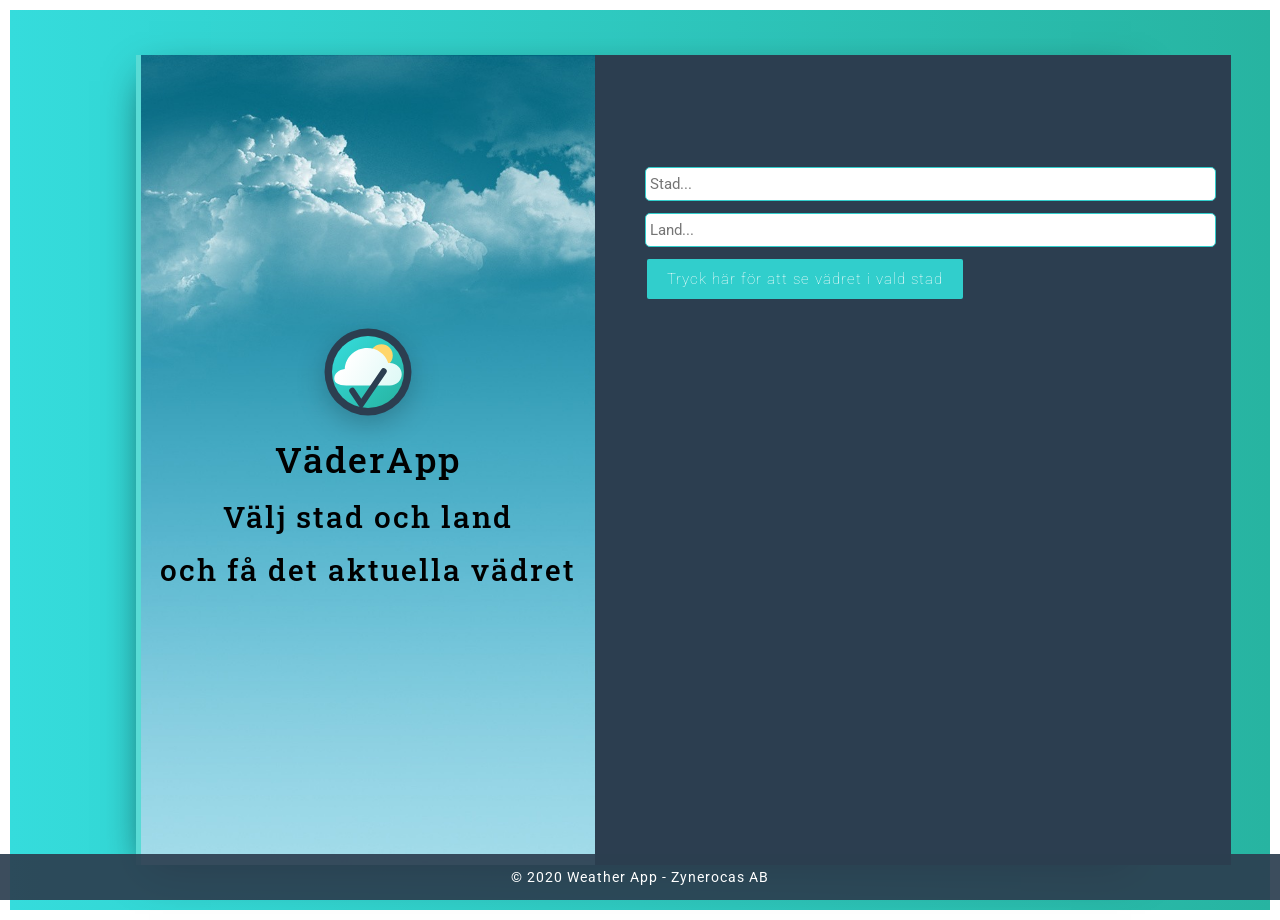
==== deploy-5e31e3a8b9c2596cf13a3ced/index.html @ b717a560 "Edit UI" ====
<!doctype html><html lang="en"><head><meta charset="utf-8"/><link rel="icon" type="image/svg+xml" href="/static/media/vaderapp-logo.svg"/><meta name="viewport" content="width=device-width,initial-scale=1"/><meta name="theme-color" content="#000000"/><meta name="description" content="Web site created using create-react-app"/><link rel="apple-touch-icon" href="/static/media/vaderapp-logo.svg"/><link rel="manifest" href="/manifest.json"/><title>VäderApp</title><link href="/static/css/2.3cecf958.chunk.css" rel="stylesheet"><link href="/static/css/main.91582aad.chunk.css" rel="stylesheet"></head><body><noscript>You need to enable JavaScript to run this app.</noscript><div id="root"></div><script>!function(l){function e(e){for(var r,t,n=e[0],o=e[1],u=e[2],a=0,p=[];a<n.length;a++)t=n[a],Object.prototype.hasOwnProperty.call(i,t)&&i[t]&&p.push(i[t][0]),i[t]=0;for(r in o)Object.prototype.hasOwnProperty.call(o,r)&&(l[r]=o[r]);for(s&&s(e);p.length;)p.shift()();return c.push.apply(c,u||[]),f()}function f(){for(var e,r=0;r<c.length;r++){for(var t=c[r],n=!0,o=1;o<t.length;o++){var u=t[o];0!==i[u]&&(n=!1)}n&&(c.splice(r--,1),e=a(a.s=t[0]))}return e}var t={},i={1:0},c=[];function a(e){if(t[e])return t[e].exports;var r=t[e]={i:e,l:!1,exports:{}};return l[e].call(r.exports,r,r.exports,a),r.l=!0,r.exports}a.m=l,a.c=t,a.d=function(e,r,t){a.o(e,r)||Object.defineProperty(e,r,{enumerable:!0,get:t})},a.r=function(e){"undefined"!=typeof Symbol&&Symbol.toStringTag&&Object.defineProperty(e,Symbol.toStringTag,{value:"Module"}),Object.defineProperty(e,"__esModule",{value:!0})},a.t=function(r,e){if(1&e&&(r=a(r)),8&e)return r;if(4&e&&"object"==typeof r&&r&&r.__esModule)return r;var t=Object.create(null);if(a.r(t),Object.defineProperty(t,"default",{enumerable:!0,value:r}),2&e&&"string"!=typeof r)for(var n in r)a.d(t,n,function(e){return r[e]}.bind(null,n));return t},a.n=function(e){var r=e&&e.__esModule?function(){return e.default}:function(){return e};return a.d(r,"a",r),r},a.o=function(e,r){return Object.prototype.hasOwnProperty.call(e,r)},a.p="/";var r=this["webpackJsonpvader-app"]=this["webpackJsonpvader-app"]||[],n=r.push.bind(r);r.push=e,r=r.slice();for(var o=0;o<r.length;o++)e(r[o]);var s=n;f()}([])</script><script src="/static/js/2.117d0d94.chunk.js"></script><script src="/static/js/main.28b4a34f.chunk.js"></script></body></html>
---- static/css/main.91582aad.chunk.css ----
@import url(https://fonts.googleapis.com/css?family=Roboto);@import url(https://fonts.googleapis.com/css?family=Merriweather:100,200,300,300i,400,400i,700);@import url(https://fonts.googleapis.com/css?family=Roboto+Slab:400,700);@import url(https://fonts.googleapis.com/css?family=Open+Sans:300,400);body{margin:0;font-family:-apple-system,BlinkMacSystemFont,Segoe UI,Roboto,Oxygen,Ubuntu,Cantarell,Fira Sans,Droid Sans,Helvetica Neue,sans-serif;-webkit-font-smoothing:antialiased;-moz-osx-font-smoothing:grayscale}code{font-family:source-code-pro,Menlo,Monaco,Consolas,Courier New,monospace}:root{--primary-color:#358bdc;--dark-color:#333;--light-color:#f4f4f4;--danger-color:#dc3545;--success-color:#28a745;--vader-color:#2c3e50}.weather__info{width:60%;font-size:20px;font-weight:200;letter-spacing:2px}.weather__key{color:#35dcce;border-bottom:2px solid hsla(0,0%,100%,.06);padding:20px 0;font-weight:400}.weather__key:last-child{border:0}.weather__value{color:#fff;font-weight:200}.weather__error{color:#f16051;font-size:20px;letter-spacing:1px;font-weight:200}body{font-family:Open Sans,serif}.wrapper{background:-webkit-gradient(linear,left top,right top,from(#35dcdc),to(#27b4a1));background:linear-gradient(90deg,#35dcdc,#27b4a1);height:100vh;display:flex;justify-content:center;align-items:center}.main{height:90vh;background:#59dbd5;box-shadow:0 13px 40px -13px rgba(0,0,0,.75);width:80%;margin:0 auto}.title-container{height:90vh;background:url(/static/media/bg.dc5d0a22.jpg) 50% no-repeat;background-size:cover;display:flex;align-items:center;justify-content:center;text-align:center;color:#000}.title-container__title{font-size:50px;letter-spacing:2px;line-height:1.3;font-family:Roboto Slab,serif}.title-container__subtitle{font-style:italic;font-weight:100;letter-spacing:1px;line-height:1.5;font-family:Merriweather,serif}.form-container{background-color:#2c3e50;height:90vh;padding-top:100px;padding-left:50px}*{box-sizing:border-box;margin:0;padding:0}body{font-family:Roboto,sans-serif;font-size:1rem;line-height:1.6;background-color:#fff;color:#333;padding:1rem}a{color:#358bdc;color:var(--primary-color);text-decoration:none}a:hover{color:#666}ul{list-style:none}img{width:100%}.container{max-width:1100px;margin:auto;overflow:hidden;padding:0 2rem}.x-large{font-size:4rem}.large,.x-large{line-height:1.2;margin-bottom:1rem}.large{font-size:3rem}.lead{font-size:1.5rem;margin-bottom:1rem}.text-primary{color:#358bdc;color:var(--primary-color)}.text-dark{color:#333;color:var(--dark-color)}.text-success{color:#28a745;color:var(--success-color)}.text-danger{color:#dc3545;color:var(--danger-color)}.text-center{text-align:center}.text-right{text-align:right}.text-left{text-align:left}.all-center{display:flex;flex-direction:column;width:100%;margin:auto;justify-content:center;align-items:center;text-align:center}.card{padding:1rem;border:1px dotted #3aa537;margin:.7rem 0;border-radius:5px;text-align:center}.list{margin:.5rem 0}.list li{padding-bottom:.3rem}.p{padding:.5rem}.p-1{padding:1rem}.p-2{padding:2rem}.p-3{padding:3rem}.py{padding:.5rem 0}.py-1{padding:1rem 0}.py-2{padding:2rem 0}.py-3{padding:3rem 0}.m{margin:.5rem}.m-1{margin:1rem}.m-2{margin:2rem}.m-3{margin:3rem}.my{margin:.5rem 0}.my-1{margin:1rem 0}.my-2{margin:2rem 0}.my-3{margin:3rem 0}.grid-2{display:grid;grid-template-columns:repeat(2,1fr);grid-gap:1rem}.grid-3{display:grid;grid-template-columns:repeat(3,1fr);grid-gap:1rem}.grid-4{display:grid;grid-template-columns:repeat(4,1fr);grid-gap:1rem}.btn{display:inline-block;background:#f4f4f4;background:var(--light-color);color:#333;padding:.4rem 1.3rem;font-size:1rem;border:none;cursor:pointer;margin-right:.5rem;-webkit-transition:opacity .2s ease-in;transition:opacity .2s ease-in;outline:none}.btn-link{background:none;padding:0;margin:0}.btn-block{display:block;width:100%}.btn-sm{font-size:.8rem;padding:.3rem 1rem;margin-right:.2rem}.badge{display:inline-block;font-size:.8rem;padding:.2rem .7rem;text-align:center;margin:.3rem;border-radius:5px}.alert,.badge{background:#f4f4f4;background:var(--light-color);color:#333}.alert{padding:.7rem;margin:1rem 0;opacity:.9}.alert-primary,.badge-primary,.bg-primary,.btn-primary{background:#358bdc;background:var(--primary-color);color:#fff}.alert-light,.badge-light,.bg-light,.btn-light{background:#f4f4f4;background:var(--light-color);color:#333}.alert-dark,.badge-dark,.bg-dark,.btn-dark{background:#333;background:var(--dark-color);color:#fff}.alert-danger,.badge-danger,.bg-danger,.btn-danger{background:#dc3545;background:var(--danger-color);color:#fff}.bg-vader{background:#2c3e50;background:var(--vader-color);color:#fff}.alert-success,.badge-success,.bg-success,.btn-success{background:#28a745;background:var(--success-color);color:#fff}.alert-white,.badge-white,.bg-white,.btn-white{background:#fff;color:#333;border:1px solid #ccc}.btn:hover{opacity:.8}.badge-light,.bg-light{border:1px solid #ccc}.round-img{border-radius:50%}input{margin:1.2rem 0}.form-text{display:block;margin-top:.3rem;color:#888}input[type=date],input[type=email],input[type=password],input[type=text],select,textarea{display:block;width:100%;padding:.4rem;font-size:1.5rem;border:1px solid #31cecc;border-radius:5px}button,input[type=submit]{font:inherit;border:0;padding:8px 20px;margin:0 2px;border-radius:2px;font-weight:lighter;letter-spacing:1px;font-size:15px;cursor:pointer;background-color:#31cecc;color:#fff;font-weight:100}table td,table th{padding:1rem;text-align:left}table th{background:#f4f4f4;background:var(--light-color)}.navbar{justify-content:space-between;align-items:center;padding:.7rem 2rem;z-index:1;width:100%;opacity:.9;margin-bottom:1rem;border-radius:5px}.navbar,.navbar ul{display:flex}.navbar a{color:#fff;padding:.45rem;margin:0 .25rem}.navbar a:hover{color:#f4f4f4;color:var(--light-color)}.navbar .welcome span{margin-right:.6rem}@media (max-width:700px){.hide-sm{display:none}.grid-2,.grid-3,.grid-4{grid-template-columns:1fr}.x-large{font-size:3rem}.large{font-size:2rem}.lead{font-size:1rem}.navbar{display:block;text-align:left}.navbar ul{text-align:center;justify-content:center}.item-enter{opacity:0}.item-enter-active{opacity:1;-webkit-transition:opacity 1s ease-in;transition:opacity 1s ease-in}.item-exit{opacity:1}.item-exit-active{opacity:0;-webkit-transition:opacity 1s ease-in;transition:opacity 1s ease-in}}
.weather-logo{display:block;width:96px;height:96px;margin:0 auto 18px;filter:drop-shadow(0 8px 14px rgba(0,0,0,.22))}.app-footer{position:fixed;bottom:0;left:0;right:0;text-align:center;padding:12px;background:rgba(44,62,80,.92);color:#fff;font-size:14px;letter-spacing:1px;z-index:10}.app-footer p{margin:0}/*# sourceMappingURL=main.91582aad.chunk.css.map */
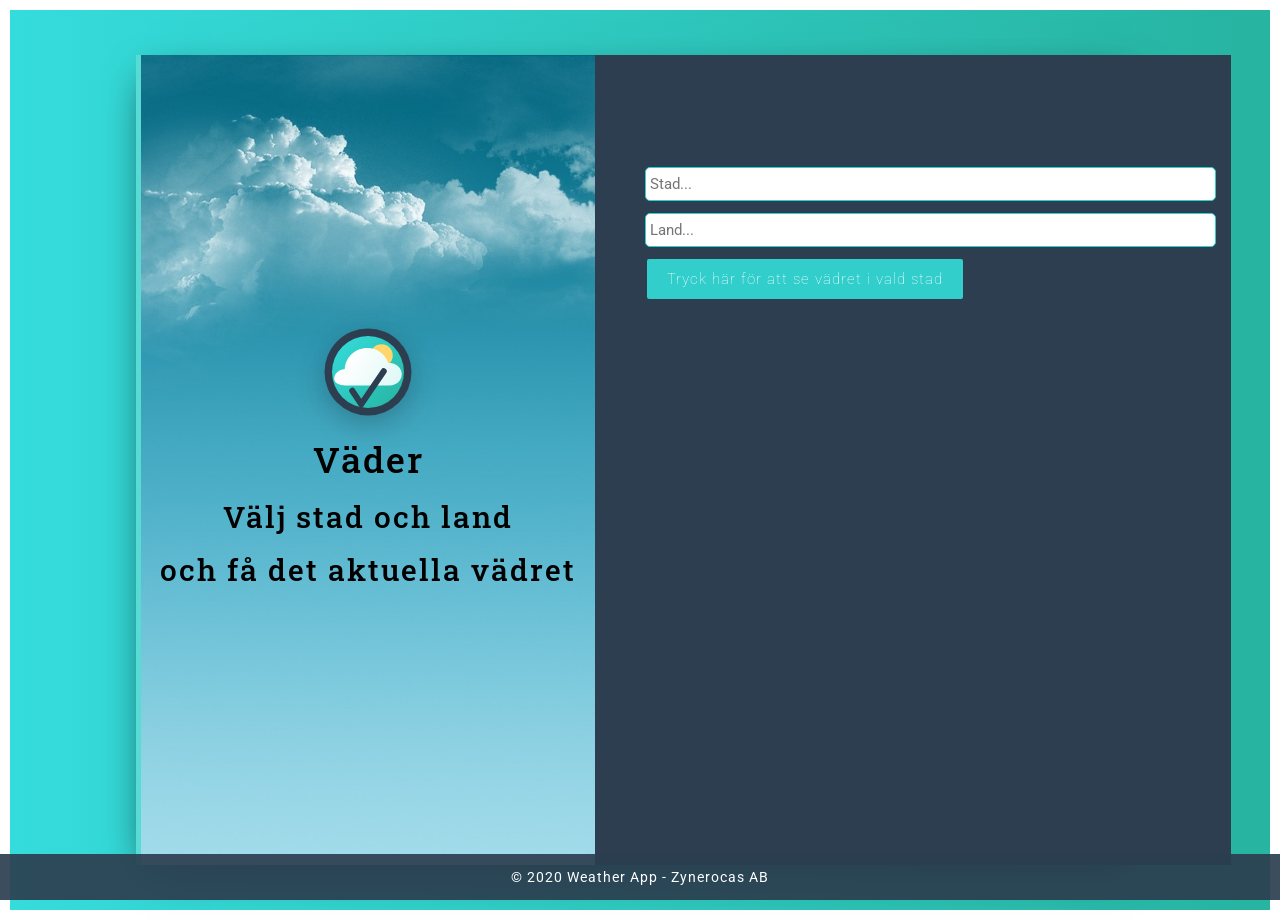
==== commit 72829c82: "change Väder App to just Väder commit" ====
--- a/deploy-5e31e3a8b9c2596cf13a3ced/index.html
+++ b/deploy-5e31e3a8b9c2596cf13a3ced/index.html
@@ -1 +1 @@
-<!doctype html><html lang="en"><head><meta charset="utf-8"/><link rel="icon" type="image/svg+xml" href="/static/media/vaderapp-logo.svg"/><meta name="viewport" content="width=device-width,initial-scale=1"/><meta name="theme-color" content="#000000"/><meta name="description" content="Web site created using create-react-app"/><link rel="apple-touch-icon" href="/static/media/vaderapp-logo.svg"/><link rel="manifest" href="/manifest.json"/><title>VäderApp</title><link href="/static/css/2.3cecf958.chunk.css" rel="stylesheet"><link href="/static/css/main.91582aad.chunk.css" rel="stylesheet"></head><body><noscript>You need to enable JavaScript to run this app.</noscript><div id="root"></div><script>!function(l){function e(e){for(var r,t,n=e[0],o=e[1],u=e[2],a=0,p=[];a<n.length;a++)t=n[a],Object.prototype.hasOwnProperty.call(i,t)&&i[t]&&p.push(i[t][0]),i[t]=0;for(r in o)Object.prototype.hasOwnProperty.call(o,r)&&(l[r]=o[r]);for(s&&s(e);p.length;)p.shift()();return c.push.apply(c,u||[]),f()}function f(){for(var e,r=0;r<c.length;r++){for(var t=c[r],n=!0,o=1;o<t.length;o++){var u=t[o];0!==i[u]&&(n=!1)}n&&(c.splice(r--,1),e=a(a.s=t[0]))}return e}var t={},i={1:0},c=[];function a(e){if(t[e])return t[e].exports;var r=t[e]={i:e,l:!1,exports:{}};return l[e].call(r.exports,r,r.exports,a),r.l=!0,r.exports}a.m=l,a.c=t,a.d=function(e,r,t){a.o(e,r)||Object.defineProperty(e,r,{enumerable:!0,get:t})},a.r=function(e){"undefined"!=typeof Symbol&&Symbol.toStringTag&&Object.defineProperty(e,Symbol.toStringTag,{value:"Module"}),Object.defineProperty(e,"__esModule",{value:!0})},a.t=function(r,e){if(1&e&&(r=a(r)),8&e)return r;if(4&e&&"object"==typeof r&&r&&r.__esModule)return r;var t=Object.create(null);if(a.r(t),Object.defineProperty(t,"default",{enumerable:!0,value:r}),2&e&&"string"!=typeof r)for(var n in r)a.d(t,n,function(e){return r[e]}.bind(null,n));return t},a.n=function(e){var r=e&&e.__esModule?function(){return e.default}:function(){return e};return a.d(r,"a",r),r},a.o=function(e,r){return Object.prototype.hasOwnProperty.call(e,r)},a.p="/";var r=this["webpackJsonpvader-app"]=this["webpackJsonpvader-app"]||[],n=r.push.bind(r);r.push=e,r=r.slice();for(var o=0;o<r.length;o++)e(r[o]);var s=n;f()}([])</script><script src="/static/js/2.117d0d94.chunk.js"></script><script src="/static/js/main.28b4a34f.chunk.js"></script></body></html>+<!doctype html><html lang="en"><head><meta charset="utf-8"/><link rel="icon" type="image/svg+xml" href="/static/media/vaderapp-logo.svg"/><meta name="viewport" content="width=device-width,initial-scale=1"/><meta name="theme-color" content="#000000"/><meta name="description" content="Web site created using create-react-app"/><link rel="apple-touch-icon" href="/static/media/vaderapp-logo.svg"/><link rel="manifest" href="/manifest.json"/><title>Väder</title><link href="/static/css/2.3cecf958.chunk.css" rel="stylesheet"><link href="/static/css/main.91582aad.chunk.css" rel="stylesheet"></head><body><noscript>You need to enable JavaScript to run this app.</noscript><div id="root"></div><script>!function(l){function e(e){for(var r,t,n=e[0],o=e[1],u=e[2],a=0,p=[];a<n.length;a++)t=n[a],Object.prototype.hasOwnProperty.call(i,t)&&i[t]&&p.push(i[t][0]),i[t]=0;for(r in o)Object.prototype.hasOwnProperty.call(o,r)&&(l[r]=o[r]);for(s&&s(e);p.length;)p.shift()();return c.push.apply(c,u||[]),f()}function f(){for(var e,r=0;r<c.length;r++){for(var t=c[r],n=!0,o=1;o<t.length;o++){var u=t[o];0!==i[u]&&(n=!1)}n&&(c.splice(r--,1),e=a(a.s=t[0]))}return e}var t={},i={1:0},c=[];function a(e){if(t[e])return t[e].exports;var r=t[e]={i:e,l:!1,exports:{}};return l[e].call(r.exports,r,r.exports,a),r.l=!0,r.exports}a.m=l,a.c=t,a.d=function(e,r,t){a.o(e,r)||Object.defineProperty(e,r,{enumerable:!0,get:t})},a.r=function(e){"undefined"!=typeof Symbol&&Symbol.toStringTag&&Object.defineProperty(e,Symbol.toStringTag,{value:"Module"}),Object.defineProperty(e,"__esModule",{value:!0})},a.t=function(r,e){if(1&e&&(r=a(r)),8&e)return r;if(4&e&&"object"==typeof r&&r&&r.__esModule)return r;var t=Object.create(null);if(a.r(t),Object.defineProperty(t,"default",{enumerable:!0,value:r}),2&e&&"string"!=typeof r)for(var n in r)a.d(t,n,function(e){return r[e]}.bind(null,n));return t},a.n=function(e){var r=e&&e.__esModule?function(){return e.default}:function(){return e};return a.d(r,"a",r),r},a.o=function(e,r){return Object.prototype.hasOwnProperty.call(e,r)},a.p="/";var r=this["webpackJsonpvader-app"]=this["webpackJsonpvader-app"]||[],n=r.push.bind(r);r.push=e,r=r.slice();for(var o=0;o<r.length;o++)e(r[o]);var s=n;f()}([])</script><script src="/static/js/2.117d0d94.chunk.js"></script><script src="/static/js/main.28b4a34f.chunk.js"></script></body></html>
